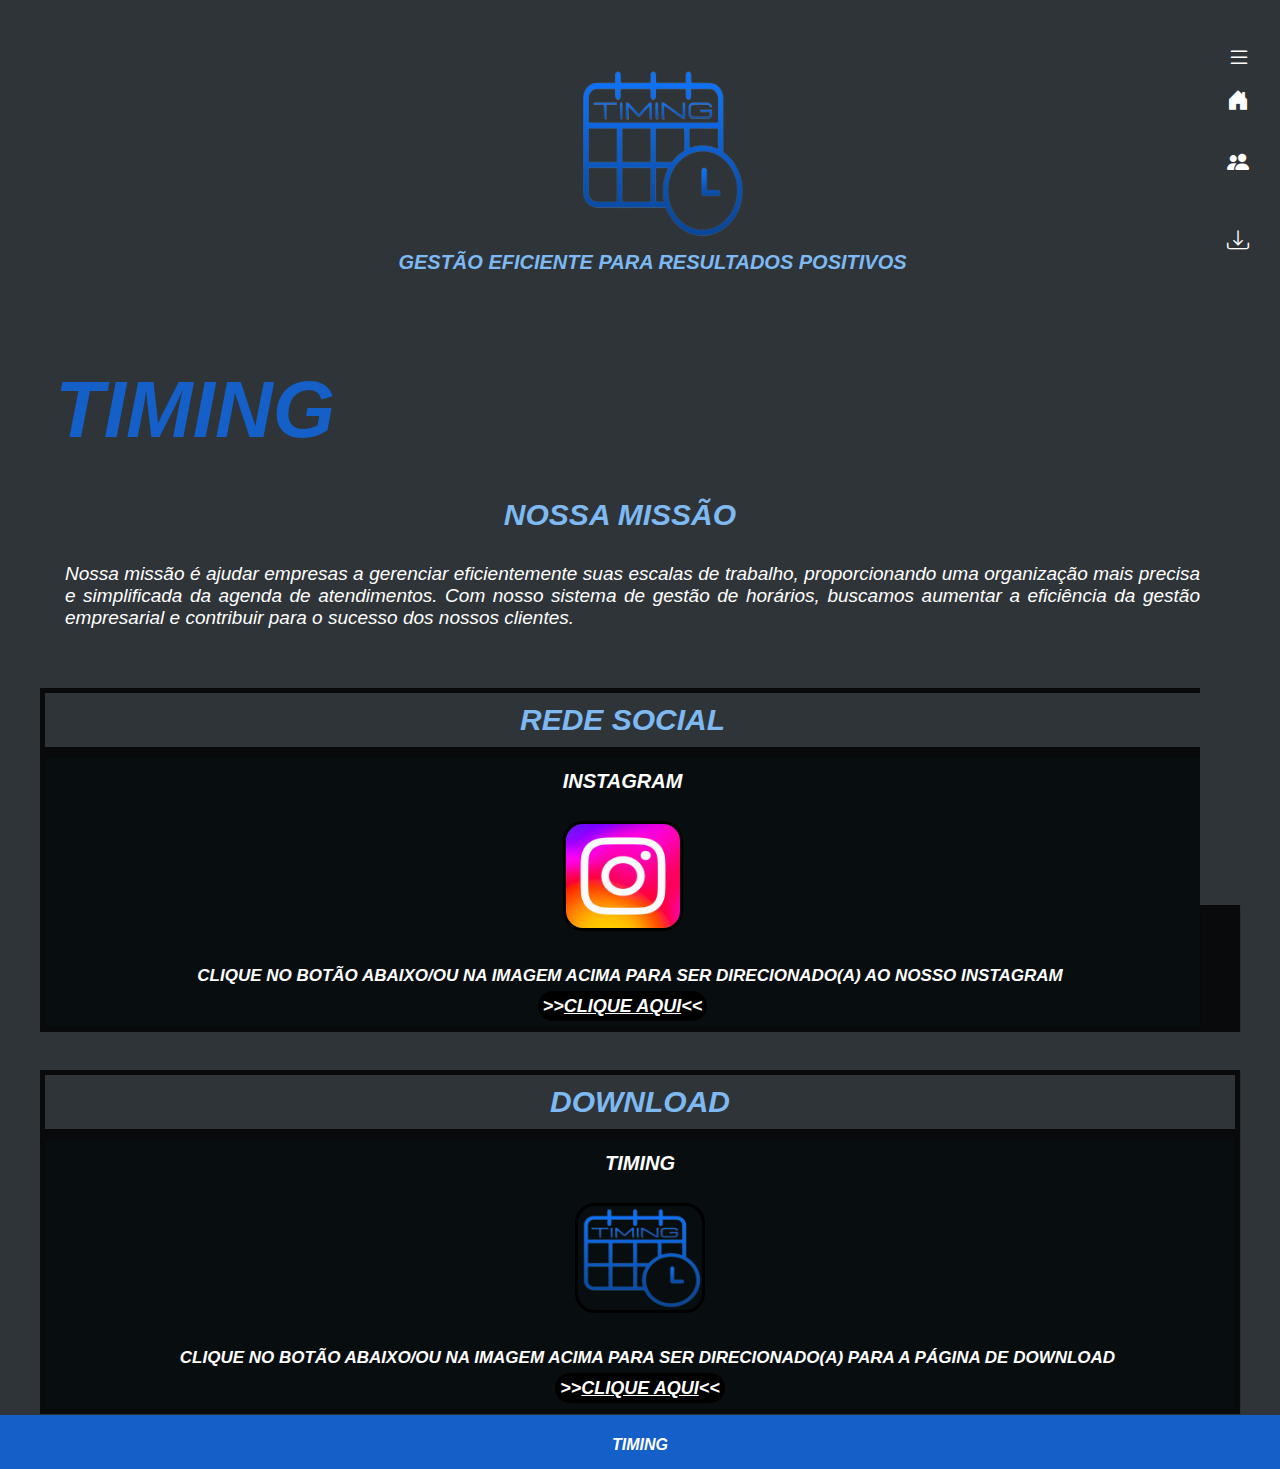
==== index.html @ 01f978dd "feat: created home page" ====
<html lang="pt-br">
<head>
    <meta charset="UTF-8">
    <meta http-equiv="X-UA-Compatible" content="IE=edge">
    <meta name="viewport" content="width=device-width, initial-scale=1, maximum-scale=1.0">
    <link rel="stylesheet" type="text/css" href="css/estilo.css">
    <link rel="stylesheet" href="https://cdn.jsdelivr.net/npm/bootstrap-icons@1.10.4/font/bootstrap-icons.css">
    <title>TIMING</title>
    <meta name="description" content="Site do Projeto de Análise de Projetos">
    <meta name="robots" content="all">
    <meta name="author" content="Desenvolvedores de Sistemas>
    <meta name="keywords" content="Gestão de Horários, Organização e Agendamento">
    
</head>

<body>
    <header>
        
        <nav class="menu-lateral">
            
            <div class="btn-expandir">
                <i class="bi bi-list" id="btn-exp"></i>
            </div>

            <ul>
                <li class="item-menu">
                    <a href="#topo">
                        <span class="icon"><i class=><i class="bi bi-house-door-fill"></i></span>
                        <span class="txt-link">INÍCIO</span>
                    </a>
                </li>

                <li class="item-menu">
                    <a href="#">
                        <span class="icon"><i class="bi bi-people-fill"></i></span>
                        <span class="txt-link">QUEM SOMOS</span>
                    </a>
                </li>

                <li class="item-menu">
                    <a href="#">
                        <span class="icon"><i class="bi bi-download"></i></span>
                        <span class="txt-link">DOWNLOAD</span>
                    </a>
                </li>
            </ul>

        </nav>

        <a href="#" id="topo"></a>

        <script src="menu.js">

        </script>
        <br>
        <img id="fototopo" src="img/logosemfundo.png" height="175px" width="170px" align="center" >
        <h4>GESTÃO EFICIENTE PARA RESULTADOS POSITIVOS</h4>

    </header>
   
    <section class="container">

        <h1><b>TIMING</b></h1>
        <br><br>
        <h2 class="topi">NOSSA MISSÃO</h2>
        <br>
        
        <p>
            Nossa missão é ajudar empresas a gerenciar eficientemente suas escalas de trabalho, 
            proporcionando uma organização mais precisa e simplificada da agenda de atendimentos.
            Com nosso sistema de gestão de horários, buscamos aumentar a eficiência da gestão empresarial
            e contribuir para o sucesso dos nossos clientes.
        </p>

        

    </section>
     <br>

    
    <br><br>

    <br>
    <section class="container" id="grid-container">

        <h2 class="topi">REDE SOCIAL</h2>
        <br>

        <div class="grid">

            <div>

                <h2 class="topii"><b>INSTAGRAM</b></h2>
                <br>
                <a href="https://instagram.com/timingbr?igshid=YmMyMTA2M2Y=" target="_blank"><img class="imagem-grid" src="img/logoinsta.png" alt="Logo Instagram"></a>
                
                <p class="texto-grid">CLIQUE NO BOTÃO ABAIXO/OU NA IMAGEM ACIMA PARA SER DIRECIONADO(A) AO NOSSO INSTAGRAM</p>

                <a class="link-grid" href="https://instagram.com/timingbr?igshid=YmMyMTA2M2Y=" target="_blank">>><i><u>CLIQUE AQUI</u></i><<</a>

            </div>
        </section>
            <br><br><br>
            <section class="containeer" id="grid-containeer">

                <h2 class="topi">DOWNLOAD</h2>
                <br>
        
                <div class="grid">
        
                    <div>
        
                        <h2 class="topii">TIMING</h2>
                        <br>
                        <img class="imagem-gride" src="img/logosemfundo.png" alt="Logo Timing">
                        <p class="texto-grid">CLIQUE NO BOTÃO ABAIXO/OU NA IMAGEM ACIMA PARA SER DIRECIONADO(A) PARA A PÁGINA DE DOWNLOAD</p>

                        <a class="link-grid" href="" target="_blank">>><i><u>CLIQUE AQUI</u></i><<</a>
        
                    </div>
            </section>
    
    <footer>
        <h3>TIMING</h3>
        <!--<br>
        <p class="texto-rodape"></p>
        <p class="texto-rodape"></p>
        <p class="texto-rodape"></p>
        <p class="texto-rodape"></p>
        -->
    </footer>
</body>
</html>
---- css/estilo.css ----
@import url('https://fonts.googleapis.com/css2?family=Outfit:wght@300&display=wap');

*{
    margin: 0;
    padding: 0;
    box-sizing: border-box;
    font-family: Arial, Helvetica, sans-serif;
}

html{
    font-size: 62.5%;
    scroll-behavior: smooth;
}

header{
    color: rgba(255, 255, 255, 1.0);
    font-family: Arial, Helvetica, sans-serif;
    width: 100%;
    position: relative;
    text-align: center;
    padding-top: 5px;
}

@media(min-width: 320px) and (max-width: 450px){
    
    header{
        text-align: center;
    }
    
}

h3{
    font-size: 1.6rem;
    font-family:Arial, Helvetica, sans-serif;
    font-weight: bold;
    margin: 0;
    padding: 5px;
}


h4{
    font-size: 2.0rem;
    font-family: Arial, Helvetica, sans-serif;
    margin-left: 100px;
    margin-top: 10px;
    padding-top: 0px;
    padding-left: 5px;
    padding-bottom: 10px;
    color: rgba(126, 185, 242, 1.0);
}

@media(min-width: 320px) and (max-width: 850px){
    
    h4{
        font-size: 1.6rem;
        margin-top: 10px;
        margin-left: 5px;
    }

}

body{
    background-color: rgba(47, 52, 57, 1.0);
}

.container{
    display: flexbox;
    width: 95%;
    box-shadow: 0.1px 0.1px 0.1px #000;
    margin: 0 auto;
    max-width: 1200px;
    max-height: 1590px;
    min-width: 0;
    min-height: 0;
   margin-top: 70px;
}

.containeer{
    display: flexbox;
    width: 95%;
    box-shadow: 0.1px 0.1px 0.1px #000;
    margin: 0 auto;
    max-width: 1200px;
    max-height: 1590px;
    min-width: 0;
    min-height: 0;
   margin-top: 70px;
}

footer{
    font-family: Arial, Helvetica, sans-serif;
    color: rgba(255, 255, 255, 1.0);
    background-color: rgba(20, 96, 200, 1.0);
    text-align: center;
    margin-top: 1px;
    padding-top: 16px;
    padding-bottom: 10px;
}

p{
    font-family: Arial, Helvetica, sans-serif;
    text-align: justify;
    margin-left: 15px;
    padding: 10px;
    font-size: 1.9rem;
    color: #fff;
}


h1{
    font-family: Arial, Helvetica, sans-serif;
    text-align: left;
    margin-left: 15px;
    padding-top: 10px;
    padding-bottom: 10px;
    font-size: 80px;
    color: rgba(20, 96, 200, 1.0);
}

@media(min-width: 320px) and (max-width: 850px){
    h1{
        font-family: Arial, Helvetica, sans-serif;
        text-align: center;
        padding-top: 10px;
        margin-right: 17px;
        padding-bottom: 10px;
        font-size: 80px;
        color: rgba(20, 96, 200, 1.0);
        background-color: rgba();
        
    }

}

h2{
    font-family: Arial, Helvetica, sans-serif;
    text-align: left;
    padding-top: 10px;
    font-size: 1.9rem;
    color: rgba(126, 185, 242, 1.0);
}

.shadow{
    color: rgba(126, 185, 242, 1.0);
    text-align: center;
    font-family: Arial, Helvetica, sans-serif;
    font-size: 1.8rem;
}


#grid-container{
    margin-top: 5px;
    background-color: rgba(0, 0, 0, 0.80);
    padding: 5px;
}

#grid-containeer{
    margin-top: 5px;
    background-color: rgba(0, 0, 0, 0.80);
    padding: 5px;
}

.grid{
    display: grid;
    grid-gap: 10px;
    max-width: 1200px;
    margin: 0 auto;
}

.grid div{
    background-color: rgba(1, 106, 109, 0.05);
    font-family: Arial, Helvetica, sans-serif;
    text-align: center;
    font-size: 1.6rem;
    padding: 2px;
    padding-bottom: 10px;
    box-shadow: 0.2px 0.2px #000;
}


nav.menu-lateral{
    width: 80px;
    height: 100%;
    background-color: rgba(47, 52, 57, 1.0);
    padding: 40px 0 40px 1%;
    position: relative;
    float: right;
    top: 0;
    right: 0;
    overflow: hidden;
    transition: all 300ms ease-in-out;
}

@media(min-width: 320px) and (max-width: 450px){

    nav.menu-lateral{
    width: 80px;
    height: 39%;
    background-color: rgba(47, 52, 57, 1.0);
    padding: 40px 0 40px 1%;
    position: relative;
    float: right;
    top: 0;
    right: 0;
    overflow: hidden;
    transition: all 300ms ease-in-out;
    }
    
}

nav.menu-lateral.expandir{
    width: 300px;
}

.btn-expandir{
    width: 100%;
    padding-left: 0;
}

.btn-expandir > i{
    color: #fff;
    font-size: 24px;
    cursor: pointer;
    margin-right: 15px;
}

@media(min-width: 320px) and (max-width: 850px){

    .btn-expandir > i{
        color: #fff;
        font-size: 24px;
        cursor: pointer;
        margin-right: 18px;
    }   
}

ul{
    height: 100%;
    list-style-type: none;

}

ul li.item-menu{
    text-decoration: none;
    transition: all 300ms ease-in-out;
    font-size: 1.6rem;
}

ul li.ativo{
    background-color: rgba(20, 96, 200, 1.0);
}

ul li.item-menu:hover{
    background: rgba(20, 96, 200, 1.0);
}

ul li.item-menu a{
    color: #fff;
    text-decoration: none;
    font-size: 20px;
    padding: 20px 4%;
    display: flex;
    line-height: 19px;
}

@media(min-width: 320px) and (max-width: 850px){
    ul li.item-menu a{
        color: #fff;
        text-decoration: none;
        font-size: 20px;
        padding: 20px 4%;
        display: flex;
        line-height: 10px;
    }

}

ul li.item-menu a .txt-link{
    margin-left: 70px;
    font-size: 1.3rem;
    transition: all .5s ease-in-out;
    opacity: 0;
}

nav.menu-lateral.expandir .txt-link{
    margin-left: 60px;
    opacity: 1;
}

ul li.item-menu a .icon > i{
    font-size: 22px;
    margin-left: 12px;
}

#quemsomo{
    word-spacing: 1px;
}

a{
    text-decoration: none;
    transition: all 300ms ease-in-out;
}

a:hover{
    color: rgba(47, 50, 56, 1.0);
}
#fototopo{
    border-radius: 20px;
    margin-left: 12rem;
    margin-top: 50px;
}

@media(min-width: 320px) and (max-width: 850px){
    #fototopo{
        position: relative;
        margin-left: 20px;
        margin-top: 50px;
        float: center;
    }
}

.imagem-grid{
    width: 12rem;
    height: 11rem;
    border-radius: 20px;
    border: solid 3px #000;
    margin-bottom: 25px;
}

@media(min-width: 320px) and (max-width: 850px){
    .imagem-grid{
        width: 10rem;
        height: 9rem;
        border-radius: 20px;
    }
}

.imagem-gride{
    width: 13rem;
    height: 11rem;
    border-radius: 20px;
    border: solid 3px #000;
    margin-bottom: 25px;
}

@media(min-width: 320px) and (max-width: 850px){
    .imagem-gride{
        width: 11rem;
        height: 10rem;
        border-radius: 20px;
    }
}

.texto-grid{
    font-family: Arial, Helvetica, sans-serif;
    font-size: 1.7rem;
    text-align: center;
    font-weight: bold;
}

.link-grid{
    font-weight: bold;
    font-size: 1.8rem;
    background-color: #000;
    border-radius: 20px;
    padding: 5px;
    color: #fff;
}

.topi{
    padding-bottom: 10px;
    padding-top: 10px;
    text-align: center;
    background-color: rgba(47, 52, 57, 1.0);
    color: rgba(126, 185, 242, 1.0);
    font-family: Arial, Helvetica, sans-serif;
    font-size: 3.0rem;
}

.topii{
    padding-bottom: 10px;
    padding-top: 10px;
    text-align: center;
    color: rgba(255, 255, 255, 1.0);
    font-family: Arial, Helvetica, sans-serif;
    font-size: 2.0rem;
}

.imagem-grid{
    transition: 300ms ease-in-out;
}

.imagem-gride{
    transition: 300ms ease-in-out;
}

.imagem-gride:hover{
    transform: translate(2%, 2%) scale(1.3) rotate(2deg);
    border: solid rgba(20, 96, 200, 1.0);
    box-shadow: 1px 1px 3px #000;
}

.imagem-grid:hover{
    transform: translate(2%, 2%) scale(1.3) rotate(2deg);
    border: solid rgba(255, 255, 255, 1.0);
    box-shadow: 1px 1px 3px #000;
}
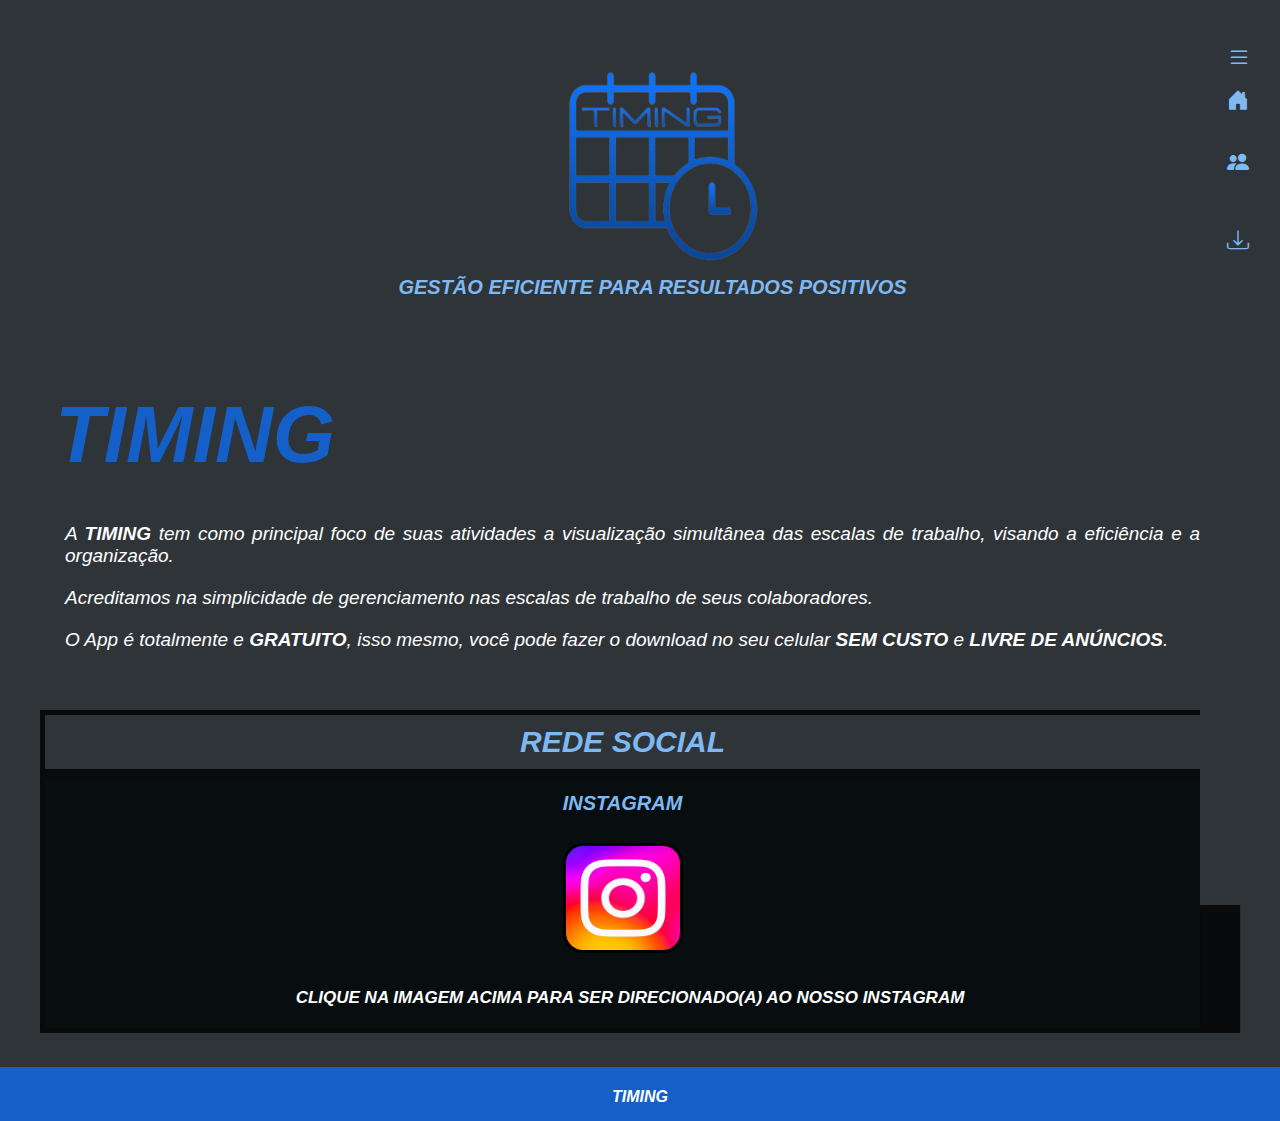
==== commit 9e160b6c: "Add files via upload" ====
--- a/index.html
+++ b/index.html
@@ -31,7 +31,7 @@
                 </li>
 
                 <li class="item-menu">
-                    <a href="#">
+                    <a href="https://math2003s.github.io/TimingPages/#">
                         <span class="icon"><i class="bi bi-people-fill"></i></span>
                         <span class="txt-link">QUEM SOMOS</span>
                     </a>
@@ -53,7 +53,7 @@
 
         </script>
         <br>
-        <img id="fototopo" src="img/logosemfundo.png" height="175px" width="170px" align="center" >
+        <img id="fototopo" src="img/logosemfundo.png" height="200px" width="200px" align="center" >
         <h4>GESTÃO EFICIENTE PARA RESULTADOS POSITIVOS</h4>
 
     </header>
@@ -62,17 +62,13 @@
 
         <h1><b>TIMING</b></h1>
         <br><br>
-        <h2 class="topi">NOSSA MISSÃO</h2>
-        <br>
         
-        <p>
-            Nossa missão é ajudar empresas a gerenciar eficientemente suas escalas de trabalho, 
-            proporcionando uma organização mais precisa e simplificada da agenda de atendimentos.
-            Com nosso sistema de gestão de horários, buscamos aumentar a eficiência da gestão empresarial
-            e contribuir para o sucesso dos nossos clientes.
-        </p>
+        <p>A <b>TIMING</b> tem como principal foco de suas atividades a visualização simultânea das escalas
+        de trabalho, visando a eficiência e a organização.</p>
 
-        
+        <p>Acreditamos na simplicidade de gerenciamento nas escalas de trabalho de seus colaboradores.</p>
+
+        <p>O App é totalmente e <b>GRATUITO</b>, isso mesmo, você pode fazer o download no seu celular <b>SEM CUSTO</b> e <b>LIVRE DE ANÚNCIOS</b>.</p>
 
     </section>
      <br>
@@ -90,35 +86,17 @@
 
             <div>
 
-                <h2 class="topii"><b>INSTAGRAM</b></h2>
+                <a class="topii" href="https://instagram.com/timingbr/"><h2 class="topii"><i>INSTAGRAM</i></h2></a>
                 <br>
-                <a href="https://instagram.com/timingbr?igshid=YmMyMTA2M2Y=" target="_blank"><img class="imagem-grid" src="img/logoinsta.png" alt="Logo Instagram"></a>
+                <a href="https://instagram.com/timingbr/" target="_blank"><img class="imagem-grid" src="img/logoinsta.png" alt="Logo Instagram"></a>
                 
-                <p class="texto-grid">CLIQUE NO BOTÃO ABAIXO/OU NA IMAGEM ACIMA PARA SER DIRECIONADO(A) AO NOSSO INSTAGRAM</p>
+                <p class="texto-grid">CLIQUE NA IMAGEM ACIMA PARA SER DIRECIONADO(A) AO NOSSO INSTAGRAM</p>
 
-                <a class="link-grid" href="https://instagram.com/timingbr?igshid=YmMyMTA2M2Y=" target="_blank">>><i><u>CLIQUE AQUI</u></i><<</a>
+              
 
             </div>
         </section>
             <br><br><br>
-            <section class="containeer" id="grid-containeer">
-
-                <h2 class="topi">DOWNLOAD</h2>
-                <br>
-        
-                <div class="grid">
-        
-                    <div>
-        
-                        <h2 class="topii">TIMING</h2>
-                        <br>
-                        <img class="imagem-gride" src="img/logosemfundo.png" alt="Logo Timing">
-                        <p class="texto-grid">CLIQUE NO BOTÃO ABAIXO/OU NA IMAGEM ACIMA PARA SER DIRECIONADO(A) PARA A PÁGINA DE DOWNLOAD</p>
-
-                        <a class="link-grid" href="" target="_blank">>><i><u>CLIQUE AQUI</u></i><<</a>
-        
-                    </div>
-            </section>
     
     <footer>
         <h3>TIMING</h3>
--- a/css/estilo.css
+++ b/css/estilo.css
@@ -21,7 +21,7 @@
     padding-top: 5px;
 }
 
-@media(min-width: 320px) and (max-width: 450px){
+@media(min-width: 320px) and (max-width: 950px){
     
     header{
         text-align: center;
@@ -49,7 +49,7 @@
     color: rgba(126, 185, 242, 1.0);
 }
 
-@media(min-width: 320px) and (max-width: 850px){
+@media(min-width: 320px) and (max-width: 950px){
     
     h4{
         font-size: 1.6rem;
@@ -117,16 +117,16 @@
     color: rgba(20, 96, 200, 1.0);
 }
 
-@media(min-width: 320px) and (max-width: 850px){
+@media(min-width: 320px) and (max-width: 950px){
     h1{
         font-family: Arial, Helvetica, sans-serif;
         text-align: center;
         padding-top: 10px;
         margin-right: 17px;
+        margin-top: 105px;
         padding-bottom: 10px;
         font-size: 80px;
         color: rgba(20, 96, 200, 1.0);
-        background-color: rgba();
         
     }
 
@@ -191,11 +191,11 @@
     transition: all 300ms ease-in-out;
 }
 
-@media(min-width: 320px) and (max-width: 450px){
+@media(min-width: 320px) and (max-width: 950px){
 
     nav.menu-lateral{
     width: 80px;
-    height: 39%;
+    height: 50%;
     background-color: rgba(47, 52, 57, 1.0);
     padding: 40px 0 40px 1%;
     position: relative;
@@ -218,19 +218,19 @@
 }
 
 .btn-expandir > i{
-    color: #fff;
+    color: rgba(126, 185, 242, 1.0);
     font-size: 24px;
     cursor: pointer;
     margin-right: 15px;
 }
 
-@media(min-width: 320px) and (max-width: 850px){
+@media(min-width: 320px) and (max-width: 950px){
 
     .btn-expandir > i{
-        color: #fff;
+        color: rgba(126, 185, 242, 1.0);
         font-size: 24px;
         cursor: pointer;
-        margin-right: 18px;
+        margin-right: 23px;
     }   
 }
 
@@ -257,13 +257,13 @@
 ul li.item-menu a{
     color: #fff;
     text-decoration: none;
-    font-size: 20px;
+    font-size: 25px;
     padding: 20px 4%;
     display: flex;
     line-height: 19px;
 }
 
-@media(min-width: 320px) and (max-width: 850px){
+@media(min-width: 320px) and (max-width: 950px){
     ul li.item-menu a{
         color: #fff;
         text-decoration: none;
@@ -290,31 +290,25 @@
 ul li.item-menu a .icon > i{
     font-size: 22px;
     margin-left: 12px;
+    color: rgba(126, 185, 242, 1.0);
 }
 
 #quemsomo{
     word-spacing: 1px;
 }
 
-a{
-    text-decoration: none;
-    transition: all 300ms ease-in-out;
-}
-
-a:hover{
-    color: rgba(47, 50, 56, 1.0);
-}
 #fototopo{
     border-radius: 20px;
     margin-left: 12rem;
     margin-top: 50px;
-}
-
-@media(min-width: 320px) and (max-width: 850px){
+    
+}
+
+@media(min-width: 320px) and (max-width: 950px){
     #fototopo{
         position: relative;
-        margin-left: 20px;
-        margin-top: 50px;
+        margin-left: 31px;
+        margin-top: 20px;
         float: center;
     }
 }
@@ -327,7 +321,7 @@
     margin-bottom: 25px;
 }
 
-@media(min-width: 320px) and (max-width: 850px){
+@media(min-width: 320px) and (max-width: 950px){
     .imagem-grid{
         width: 10rem;
         height: 9rem;
@@ -340,10 +334,11 @@
     height: 11rem;
     border-radius: 20px;
     border: solid 3px #000;
+    background-color: #fff;
     margin-bottom: 25px;
 }
 
-@media(min-width: 320px) and (max-width: 850px){
+@media(min-width: 320px) and (max-width: 950px){
     .imagem-gride{
         width: 11rem;
         height: 10rem;
@@ -358,32 +353,36 @@
     font-weight: bold;
 }
 
-.link-grid{
+
+.topi{
+    padding-bottom: 10px;
+    padding-top: 10px;
+    text-align: center;
+    background-color: rgba(47, 52, 57, 1.0);
+    color: rgba(126, 185, 242, 1.0);
+    font-family: Arial, Helvetica, sans-serif;
+    font-size: 3.0rem;
+
+}
+
+.topii{
+    padding-bottom: 10px;
+    padding-top: 10px;
+    text-align: center;
+    font-family: Arial, Helvetica, sans-serif;
     font-weight: bold;
-    font-size: 1.8rem;
-    background-color: #000;
-    border-radius: 20px;
-    padding: 5px;
-    color: #fff;
-}
-
-.topi{
-    padding-bottom: 10px;
-    padding-top: 10px;
-    text-align: center;
-    background-color: rgba(47, 52, 57, 1.0);
-    color: rgba(126, 185, 242, 1.0);
-    font-family: Arial, Helvetica, sans-serif;
-    font-size: 3.0rem;
+    font-size: 2.0rem;
+    color: rgba(126, 185, 242, 1.0);
+    text-decoration: none;
 }
 
 .topii{
-    padding-bottom: 10px;
-    padding-top: 10px;
-    text-align: center;
-    color: rgba(255, 255, 255, 1.0);
-    font-family: Arial, Helvetica, sans-serif;
-    font-size: 2.0rem;
+    transition: 300ms ease-in-out;
+}
+
+.topii:hover{
+    transform: translate(2%, 2%);
+    
 }
 
 .imagem-grid{
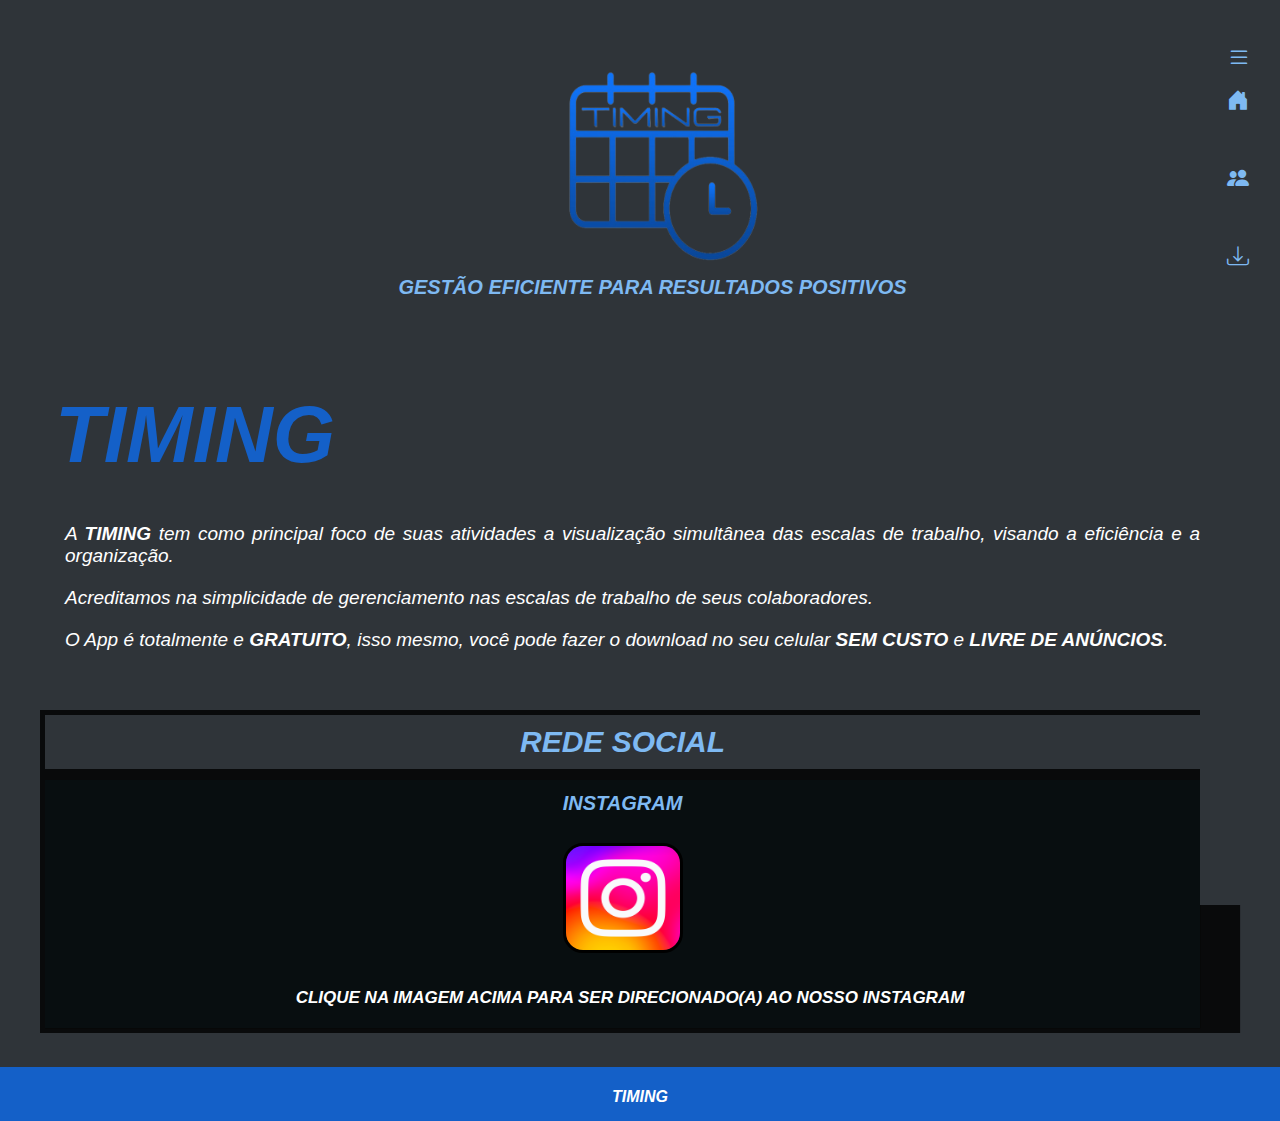
==== commit 651b2139: "Add files via upload" ====
--- a/index.html
+++ b/index.html
@@ -5,7 +5,8 @@
     <meta name="viewport" content="width=device-width, initial-scale=1, maximum-scale=1.0">
     <link rel="stylesheet" type="text/css" href="css/estilo.css">
     <link rel="stylesheet" href="https://cdn.jsdelivr.net/npm/bootstrap-icons@1.10.4/font/bootstrap-icons.css">
-    <title>TIMING</title>
+    <link rel="shortcut icon" href="favicon/timingbr.ico" type="image/x-icon">
+    <title>TIMINGBR</title>
     <meta name="description" content="Site do Projeto de Análise de Projetos">
     <meta name="robots" content="all">
     <meta name="author" content="Desenvolvedores de Sistemas>
@@ -26,7 +27,7 @@
                 <li class="item-menu">
                     <a href="#topo">
                         <span class="icon"><i class=><i class="bi bi-house-door-fill"></i></span>
-                        <span class="txt-link">INÍCIO</span>
+                        <span class="txt-link">PÁGINA INICIAL</span>
                     </a>
                 </li>
 
@@ -38,7 +39,7 @@
                 </li>
 
                 <li class="item-menu">
-                    <a href="#">
+                    <a href="https://ghost23101.github.io/Pagina-Inicial/Página-Download">
                         <span class="icon"><i class="bi bi-download"></i></span>
                         <span class="txt-link">DOWNLOAD</span>
                     </a>
